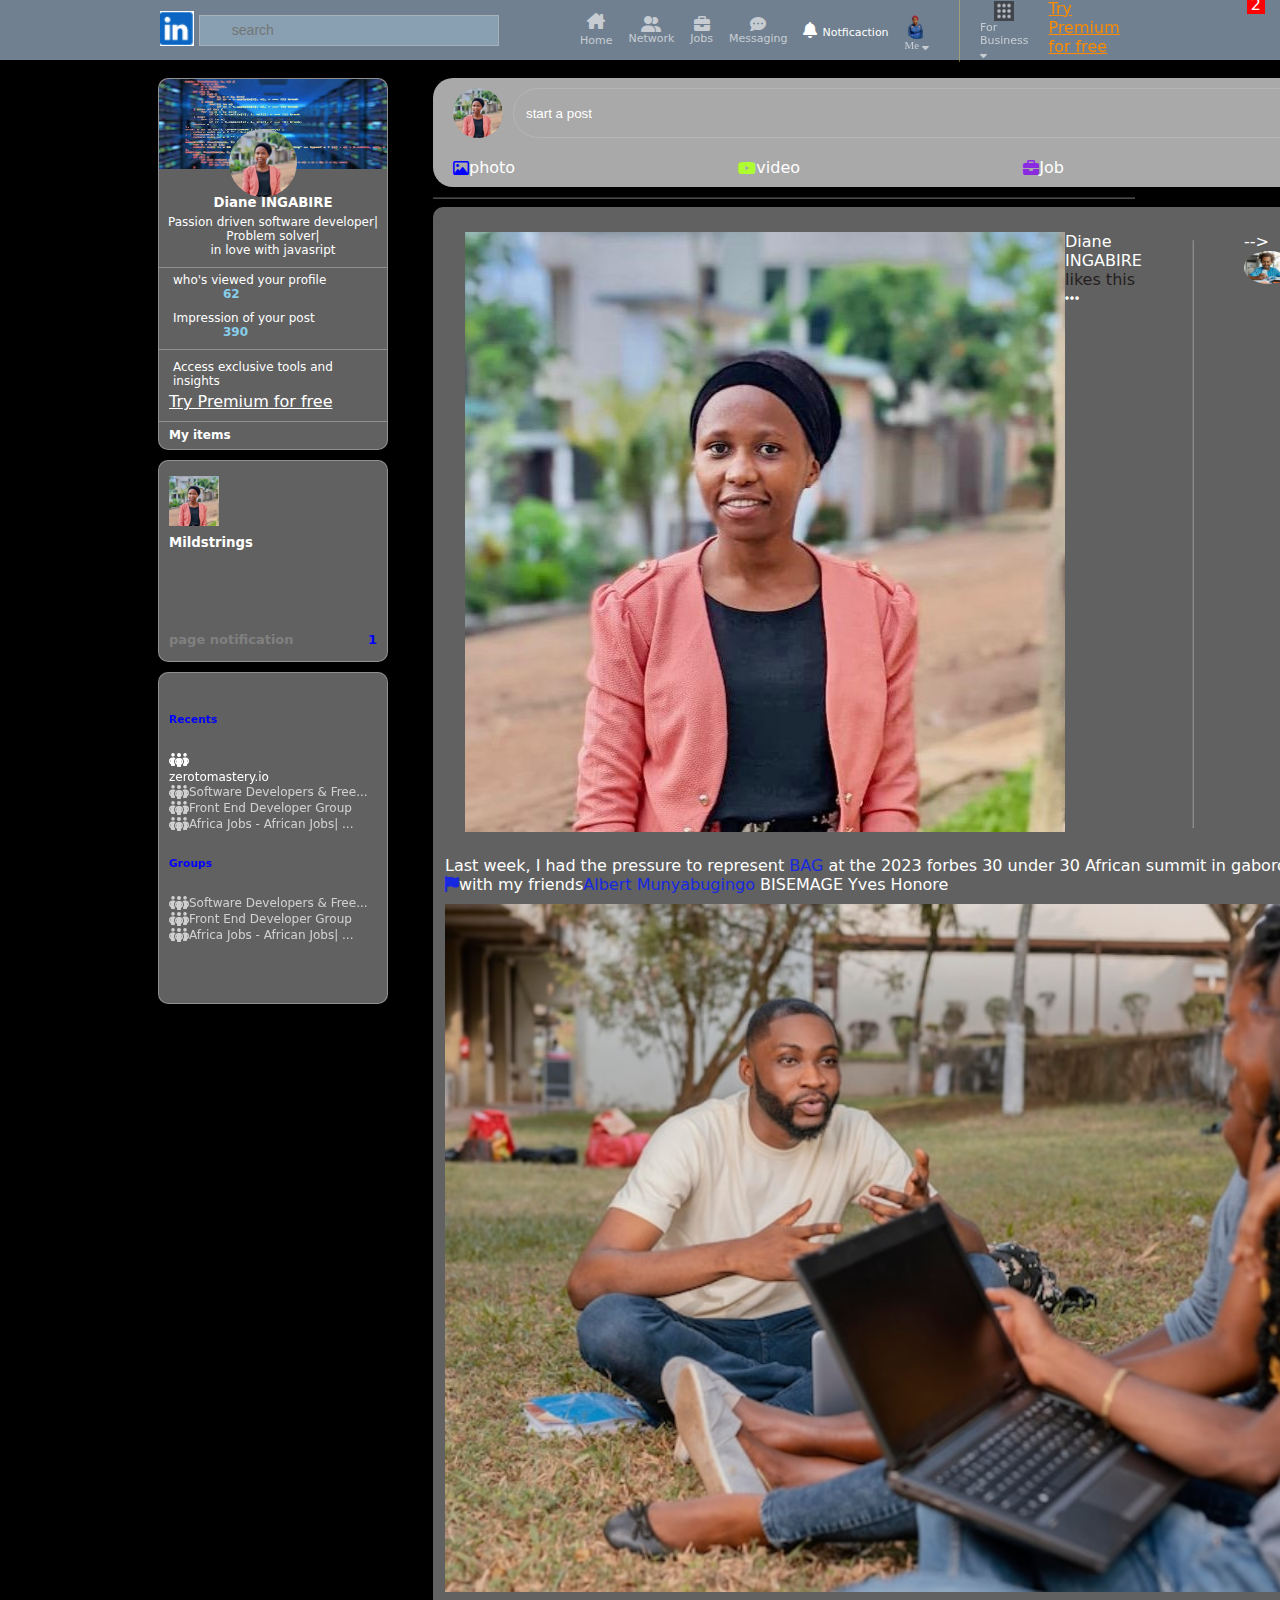
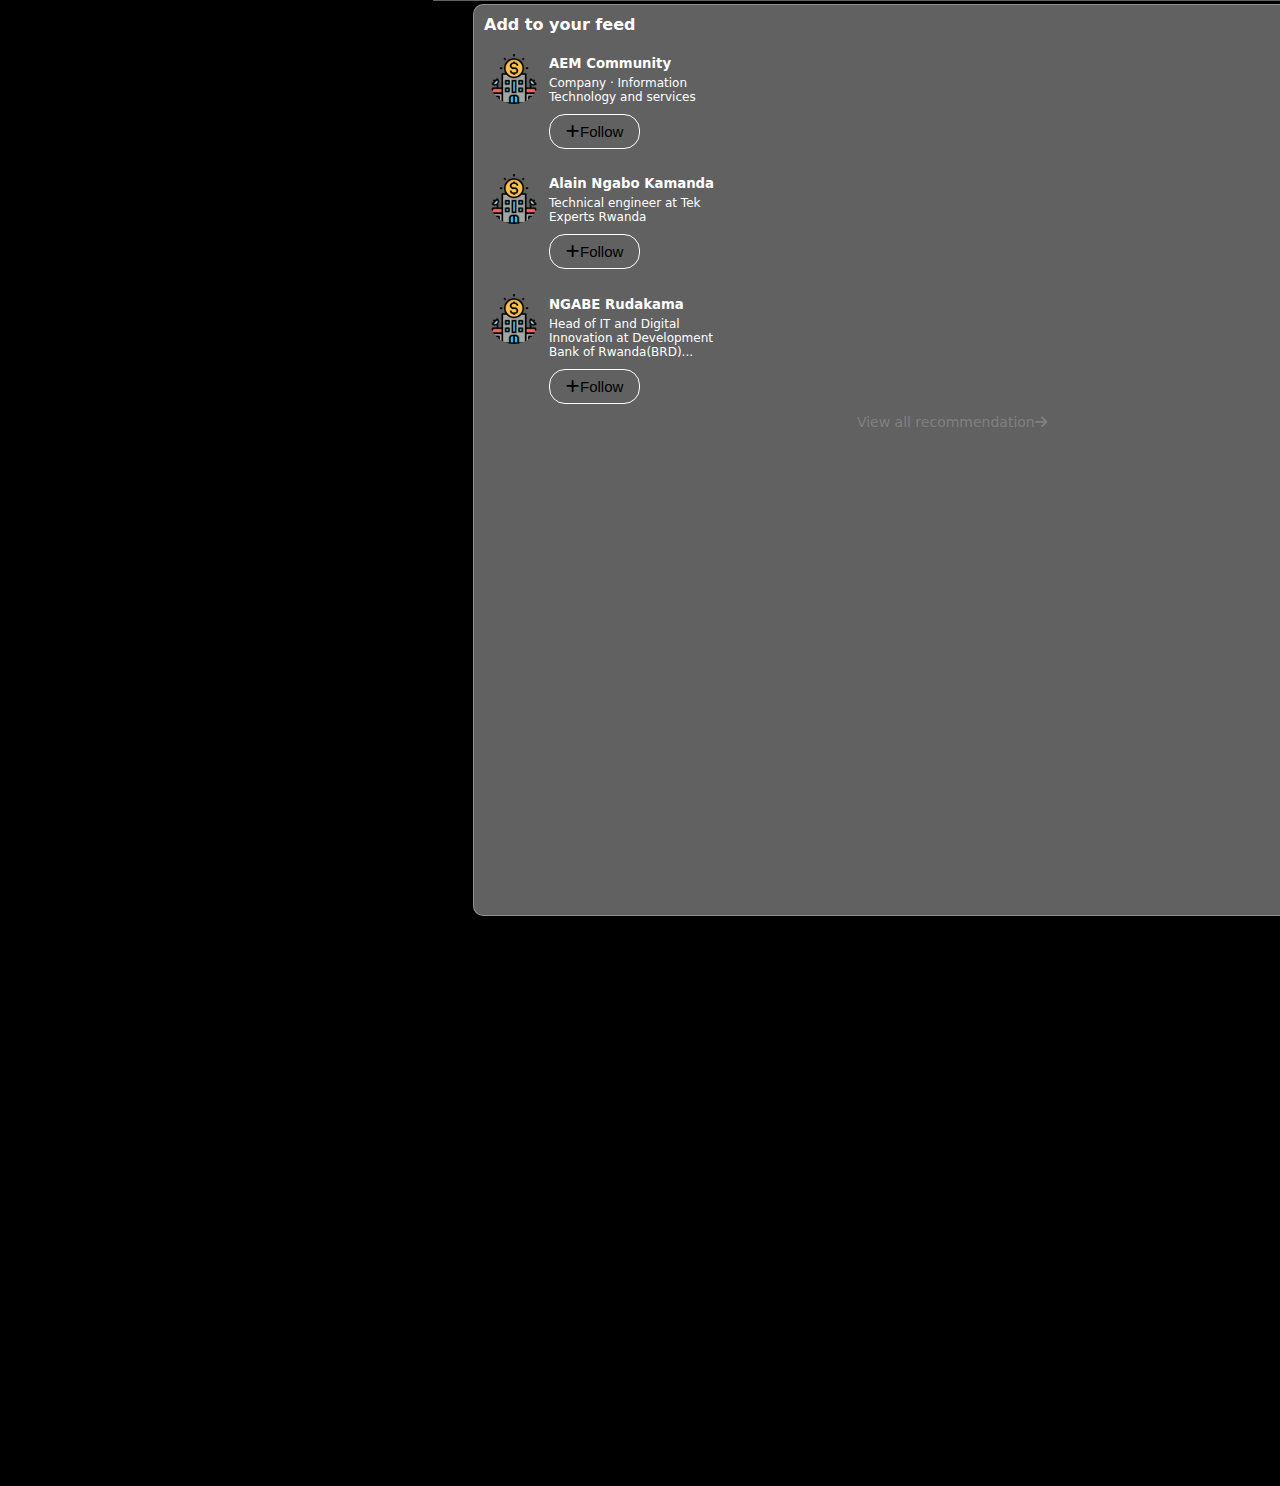
==== home.html @ 97c6e948 "the new changes" ====
<!DOCTYPE html>
<html lang="en">
<head>
    <meta charset="UTF-8">
    <meta name="viewport" content="width=device-width, initial-scale=1.0">
    <link rel="stylesheet" href="styles.css"/>
    <link rel="stylesheet" href="https://cdnjs.cloudflare.com/ajax/libs/font-awesome/6.7.2/css/all.min.css" integrity="sha512-Evv84Mr4kqVGRNSgIGL/F/aIDqQb7xQ2vcrdIwxfjThSH8CSR7PBEakCr51Ck+w+/U6swU2Im1vVX0SVk9ABhg==" crossorigin="anonymous" referrerpolicy="no-referrer" />
    <title>linkedIn</title>
</head>
<body >
    <header>
        <div id="leftside" >
            <div ><img src="Screenshot 2025-01-10 213124.png" alt="img" id="logo"/> </div>
            <div><input type="search" placeholder="search" id="searchbox"/> </div>
        </div>
        <div id="middle" >
            <div  id="iconcontainer">
                <i class="fa-solid fa-house-chimney" class="icons" style="align-self: center;"></i>
                <a href="#" style="color: white;text-decoration: none;"><label>Home</label></a>
            </div>
            <div id="iconcontainer">
                <i class="fa-solid fa-user-group" class="icons"style="align-self: center;"></i>
                <label>Network</label>
            </div>
            <div id="iconcontainer">
                <i class="fa-solid fa-briefcase" class="icons"style="align-self: center;"></i>
                <label>Jobs</label>
            </div>
            <div id="iconcontainer">
                <i class="fa-solid fa-comment-dots" class="icons"style="align-self: center;"></i>
                <label>Messaging</label>
            </div>
            <div id="Notficaction-container">
                <i class="fa-solid fa-bell" class="notification"style="align-self: center;"></i>
                <label>Notficaction</label>
                <div styles="font-size:14px;" class= "notification-alert">2</div>
            </div>
            <div  style="color: white;" class="meicon">
                <img id="dp" src="IMG-20241104-WA0023-removebg-preview.png" alt="img" />
                <label style="opacity:0.6;font-family: bold;">Me <i class="fa-solid fa-sort-down"></i></label>
            </div>
        </div>
        <div id="right" >
            <div id="iconcontainer">
                <img src="grid.png" alt="grid"  height="20px" width="20px" style="align-self: center;"/>
                <label>For Business<i class="fa-solid fa-sort-down"></i></label>
            </div>
        
            <div style="margin-left:20px; margin-right: 100px;" >           
                <a href="#" style="color:darkorange;"> Try Premium for free</a>
            </div>
        </div>
    </header>
    <main class="main">
        <div class="left-main">
          <div class="left-main-1">
             <img class="banner" src="download (1).jpeg">
             <img class="my-picture" src="pic.jpg">
          
             <div class="about">
             <h5>Diane INGABIRE</h5>
             <p>Passion driven software developer|<br>Problem solver|<br>in love with javasript</p>
             </div>
             <div class="analytics">
                <div>
                    <p>who's viewed your profile <span style="margin-left:50px ;color:skyblue; font-weight: bold;">62</span></p>
                     
                </div>
                <div>
                    <p>Impression of your post <span style="margin-left:50px ;color:skyblue; font-weight: bold;">390</span></p>
                     
                </div>
             </div> 
             <div class="premium">
                <p>Access exclusive tools and insights</p>
                <a href="#">Try Premium for free</a>
             </div>
             <div class="my-item">
             <p>My items</p>
             </div>
            </div>

            <div class="left-main-2">
                 
                    <div class="page">
                        <img class="midstrings" src="pic.jpg">
                        <h5>Mildstrings</h5>
                         <div class="page-notification">
                            <p>page notification</p>
                            <p style="color:blue;">1</p>
                         </div>
                         <div class="page-notification">
                            <p>Page Visitors</p>
                            <p style="color:blue">2</p>
                         </div>  

                    </div>
                    <p>See Visitors Analytics</p>
                  
            </div>
          <div class="left-main-3">
                <h6>Recents</h6>
                <div class="eveny-flex">
                    <i class="fa-solid fa-people-group" class="events"></i>
                    <p class="events-p">zerotomastery.io</p>
                </div>
                <div class="event-flex">
                    <i class="fa-solid fa-people-group" class="events"></i>
                    <p class="events-p">Software Developers & Free...</p>
                </div>
                <div class="event-flex">
                    <i class="fa-solid fa-people-group" class="events"></i>
                     <p class="events-p" > Front End Developer Group</p>
                </div>
                <div class="event-flex">
                    <i class="fa-solid fa-people-group" class="events"></i>
                     <p class="events-p" > Africa Jobs - African Jobs| ...</p>
                </div>
                <h6>Groups</h6>
                <div class="event-flex">
                    <i class="fa-solid fa-people-group" class="events"></i>
                    <p class="events-p">Software Developers & Free...</p>
                </div>
                <div class="event-flex">
                    <i class="fa-solid fa-people-group" class="events"></i>
                     <p class="events-p" > Front End Developer Group</p>
                </div>
                <div class="event-flex">
                    <i class="fa-solid fa-people-group" class="events"></i>
                     <p class="events-p" > Africa Jobs - African Jobs| ...</p>
                </div>
               
            </div>
        </div>
        <div class="middle-main">
            <div class="middle-main-1">
                <div class="post-1">
                  <img class="middle-pic" src="pic.jpg">
                  <input class="post" type="text" placeholder="start a post">
                </div>
                <div class="linked-input">
                    <div class="input">
                        <i class="fa-regular fa-image" class="upload" style="color:blue"></i>
                        <p>photo</p>
                    </div>
                    <div class="input">
                        <i class="fa-brands fa-youtube" class="upload" style="color:greenyellow;"></i>
                        <p>video</p>
                    </div>
                    <div class="input">
                        <i class="fa-solid fa-briefcase" class="upload" style="color:blueviolet"></i>
                        <p>Job</p>
                    </div>
                    <div class="input">
                        <i class="fa-regular fa-newspaper" class="upload" style="color: red;"></i>
                        <p>Write article</p>
                    </div>

                </div>
            </div>
            <div>
                <hr style="opacity: 0.3; width:700px ;margin-left:0px"/>
            </div>
            
            <div class="middle-main-2">
             <div class="post-about">
              <div>
                <img class="middl-pic" src="pic.jpg">
               </div>
               <div>
                <p class="nam">Diane INGABIRE  <span style="color:rgb(37, 30, 30)">likes this</span></p>
                <i class="fa-solid fa-ellipsis"></i>
               </div>
                <hr style="color:rgb(37, 30, 30) ; opacity: 0.3; margin-left: 50px; margin-right: 50px;"/>
              <div>-->
               <img class="middle-pic" src="picmiddle.JPG" alt="middleimage">
              </div>
              <div>
               <p class="name">Prince Mugisha <span style="color: rgb(37, 30, 30) ;">&#183 Following</span></p>
               <p class="name-about">Co-Founder,CEO at BAg</p>
                <p class="name-about">1d &#183 <i class="fa-solid fa-earth-americas"></i></p>
              </div>
             </div>
             <div class="content">
                <P>
                   Last week, I had the pressure to represent <span style="color:rgb(23, 40, 225)">BAG</span> at the 2023 forbes 30 under 30
                   African summit in gaborone, Bostwane<span style="color:rgb(23, 40, 225)"><i class="fa-solid fa-flag"></i></span>with my friends<span style="color:rgb(23, 40, 225)">Albert Munyabugingo</span>
                   </span style="color:rgb(23, 40, 225)">BISEMAGE Yves Honore</span>   
                </P>
             </div>
             <div>
                <img class="post-image" src="picpost.JPG">
             </div> 

            
        </div>
        <div class="rigt-main">
         <div class="right-main-1">
            <div>
                <h4 style="padding: 0; margin:0;">Add to your feed</h4>
            </div>
            <div class="arz-card">
                <div>
                    <img class="arz" src="company.png"/>
                </div>
                <div class="arz-info">
                 <h5>AEM Community</h5>
                 <p>Company &#183 Information Technology
                    and services
                 </p>
                 <button class="follow-button"><i class="fa fa-plus"></i>Follow</button>           
                </div>
            </div>
            <div class="arz-card">
                <div>
                    <img class="arz" src="company.png"/>
                </div>
                <div class="arz-info">
                 <h5>Alain Ngabo Kamanda</h5>
                 <p>Technical engineer at Tek Experts
                    Rwanda
                 </p>
                 <button class="follow-button"><i class="fa fa-plus"></i>Follow</button>           
                </div>
            </div>
            <div class="arz-card">
                <div>
                    <img class="arz" src="company.png"/>
                </div>
                <div class="arz-info">
                 <h5>NGABE Rudakama</h5>
                 <p>Head of IT and Digital Innovation at 
                    Development Bank of Rwanda(BRD)...
                 </p>
                 <button class="follow-button"><i class="fa fa-plus"></i>Follow</button>           
                </div>
            </div>
            <div>
                <p style="font-size: 14px; text-align:center; margin-top:10px ;color:grey;">View all recommendation<i class="fa-solid fa-arrow-right"></i></p>
            </div>

         </div>

        </div>
    </main>
</body>
</html>
---- styles.css ----
body{
    max-width: 100%;
    height: 3000px;
    padding-top: 70px;
    padding-left:150px;
    padding-right: 150px;
    color:white;
    background-color: black;
    font-family: -sans -apple-system,system-ui,BlinkMacSystemFont,Segoe UI,Roboto,Helvetica Neue,Fira Sans,Ubuntu,Oxygen,Oxygen Sans,Cantarell,Droid Sans,Apple Color Emoji,Segoe UI Emoji,Segoe UI Emoji,Segoe UI Symbol,Lucida Grande,Helvetica,Arial,sans-serif;
}

header{
    position:fixed;
    top:0;
    left: 0;
    right: 0;
    height: 60px;
    background-color:slategrey;
    padding-left: 160px;
    padding-right: 160px;
    display:flex;
    justify-content: space-between;
    align-items: center;
    z-index: 100;
}
p{
    padding: 0;
    margin: 0;
}
#logo{
    height: 35px;
    margin-right: 5px;
}
#leftside{
    display:flex;
    align-items: center;
    width:300px;
    margin-right:120px;
}
#middle{
    display:flex;
    flex:1;
    justify-content:space-between;
    align-items: center ;
}
#right{
    display: flex;
    border-left: 1px solid rgba(199,192,102,0.5);
    width:140px;
    margin-left:30px;
    padding-left:20px;
    justify-content: space-between;
    
}
#searchbox{
    padding: 7px;
    border:1px solid rgba(199,192,192,0.5);
    background-color: rgba(175,211,233,0.39);
    width: 300px;
    background-size:16px;
    background-repeat:no-repeat;
    outline: 0;
    background-position: 10px;

}
#searchbox::placeholder{
    font-size: 14px;
    padding-left:25px;
}
.icons{
    height: 23px;
    margin-bottom: 0px;
  
}
#dp{
    border-radius: 50px;
    height: 30px;
}

.meicon{
    display: flex;
    flex-direction:column;
    padding-top: 2px;
    padding-bottom: 2px;
}
#iconcontainer{
    display:flex;
    flex-direction:column;
    opacity:0.6;
    padding-top:2px;
    padding-bottom: 2px;
    color: white;

}
#iconcontainer:hover{
opacity: 1;
}
#iconcontainer:active{
    text-decoration: underline;
}
.notification{
    height: 23px;
    margin-bottom: 0px;
}
.notification-container{
    display: flex;
    flex-direction: column;
    padding-top: 2px;
    padding-bottom: 2px;
    position: relative;
}
.notification-container:hover{
    opacity: 1;
}
.notification-alert{
    position: absolute;
    right:15px;
    top:-5px;
    background-color:red;
    padding: 0px 4px;
    color:white;
    opacity: 1;
}
label{
    font-size: 11px;
}
.main{
    display: grid;
    grid-template-columns: 275px auto 350px;
    margin: 0 auto;
    justify-content: space-between;
}
.left-main{
    width: 230px;
    margin-right: 25px;
    display: flex;
    flex-direction: column;
}
.left-main-1{
height: 370px;
margin-bottom:10px;
position: relative;
border: 1px solid rgba(199,192,192,0.5);
border-radius:10px;
background-color:#616161;
}
.banner{
    width: 100%;
    border-top-left-radius:10px;
    border-top-right-radius:10px;
    height: 90px;
}
.my-picture{
    width:30%;
    border-radius: 50%;
    position:absolute;
    left: 70px;
    top: 50px;
}
.about{
    background-color: #616161;
    border-bottom:1px solid rgba(199,192,192,0.5);
}
.about h5{
    padding-bottom: -30px;
    
    text-align:center;
    margin-bottom: 0;
}
.about p{
    font-size: 12px;
    text-align: center;
    margin-top: 5px;
    margin-bottom: 10px;
}
.analytics{
    border-bottom: 1px solid rgba(199,192,192,0.5);
    padding-left: 10px;
    padding-right: 10px;
     
}
.analytics p{
    font-size: 12px;
    margin-top: 5px;
    margin-bottom: 10px;
    margin-left:4px;
}
.premium{
    margin-top:10px;
    border-bottom: 1px solid rgba(199,192,192,0.5);
    padding-bottom: 10px;
    padding-left: 10px;
    padding-right:10px;
}
.premium a{
    color: white;
}
.premium p{
    margin-bottom:4px;
    margin-left:4px;
    font-size:12px;
}
.left-main-2{
    height:200px;
    border:1px solid rgba(199,192,192,0.5);
    border-radius:10px;
    margin-bottom:10px;
    background-color: #616161;
}
.page{
    padding-left:10px;
    padding-right: 10px;
    border-bottom: 1px solid rgbs(199,192,192,0.5);
}
.midstrings{
    height:50px;
    padding-top: 15px;
}
.page h5{
    margin-top: 5px;
}
.page-notification{
    display: flex;
    justify-content: space-between;
    align-items: center;
    font-size: 13px;
    color:grey;
    margin-bottom:5px;
}
.my-item{
    font-size:12px;
    font-weight: 600;
    padding-top:6px;
    padding-left: 10px;
}
.left-main-2 p{
    font-size:13px;
    font-weight:600;
    text-align:center;
    padding-top:60px;
}
.left-main-3{
    height:300px;
    background-color:#616161;
    border: 1px solid rgba(199,192,192,0.5);
    border-radius: 10px;
    padding: 15px 10px;
    position: sticky;
    top: 80px;
}
.left-main-3 h6{
    color:blue
}
.events{
    height:15px;
    margin-right: 5px;
}
.events-p{
    font-size:12px;
}
.event-flex{
    display:flex;
    align-items: center;
    opacity:0.7;

}
.event-flex:hover{
    opacity:1;
}
.middle-main{
    flex:1;
}
.middle-pic{
    width: 50px;
    border-radius:50%;
    margin-right:10px;
}
.middle-main-1{
    border-radius:20px;
    background-color:darkgrey;
    margin-bottom: 10px;
}
.post-1{
    display:flex;
    padding:10px 20px;
}
.post{
    flex:1;
    border: 1px solid rgba(199,192,192,0.5);
    background-color: transparent;
    border-radius:40px;
}
.post::placeholder{
    padding-left: 10px;
    color:white;
}
.upload{
    height: 25px;
    margin: 12px;
}
.input{
    display: flex;
    align-items: center;
}
.linked-input{
    display: flex;
    justify-content: space-between;
    align-items: center;
    padding: 10px 20px;
}
.post-about{
    display:flex;
    margin-top: 10px;
    margin-bottom: 10px;
    padding: 10px 20px;

}

.post-image{
    width:100%;
    margin-top: 10px;
}
.middle-main-2{
    background-color: #616161;
    border-top-right-radius: 10px;
    border-top-left-radius: 10px;
    margin-bottom: 3px;
    padding: 5px 12px;
}
.name{
    font-weight:600;
    font-size:14px;
    margin-bottom: 2px;
}
.name-about{
    font-size: 13px;
    font-weight: 400;
    color:grey;
}
.right-main{
    width: 200px;
    margin-left:25px;
    display:flex;
    flex-direction:column;
}
.right-main-1{
    height: 900px;
    background-color:#616161;
    border: 1px solid rgba(199,192,192,0.5);
    border-radius:10px;
    margin-bottom: 10px;
    margin-left: 40px;
    padding-top: 10px;
    padding-left: 10px;
}
.arz{
    width: 50px;
    border-radius:50%;
    margin-top: 20px;
    margin-left: 5px;
    margin-right: 10px;
}
.arz-info{
    width: 180px;
}
.arz-card{
    display:flex;
    margin-bottom:5px;
}
.arz-info h5{
    margin-bottom: 5px;
}
.arz-info p{
    margin-bottom: 10px;
    font-size: 12px;
}
.follow-button{
    padding: 8px 16px;
    border-radius:16px;
    border: 1px solid white;
    background-color: transparent;
    font-size: 15px;

}
.right-main-2{
    
}
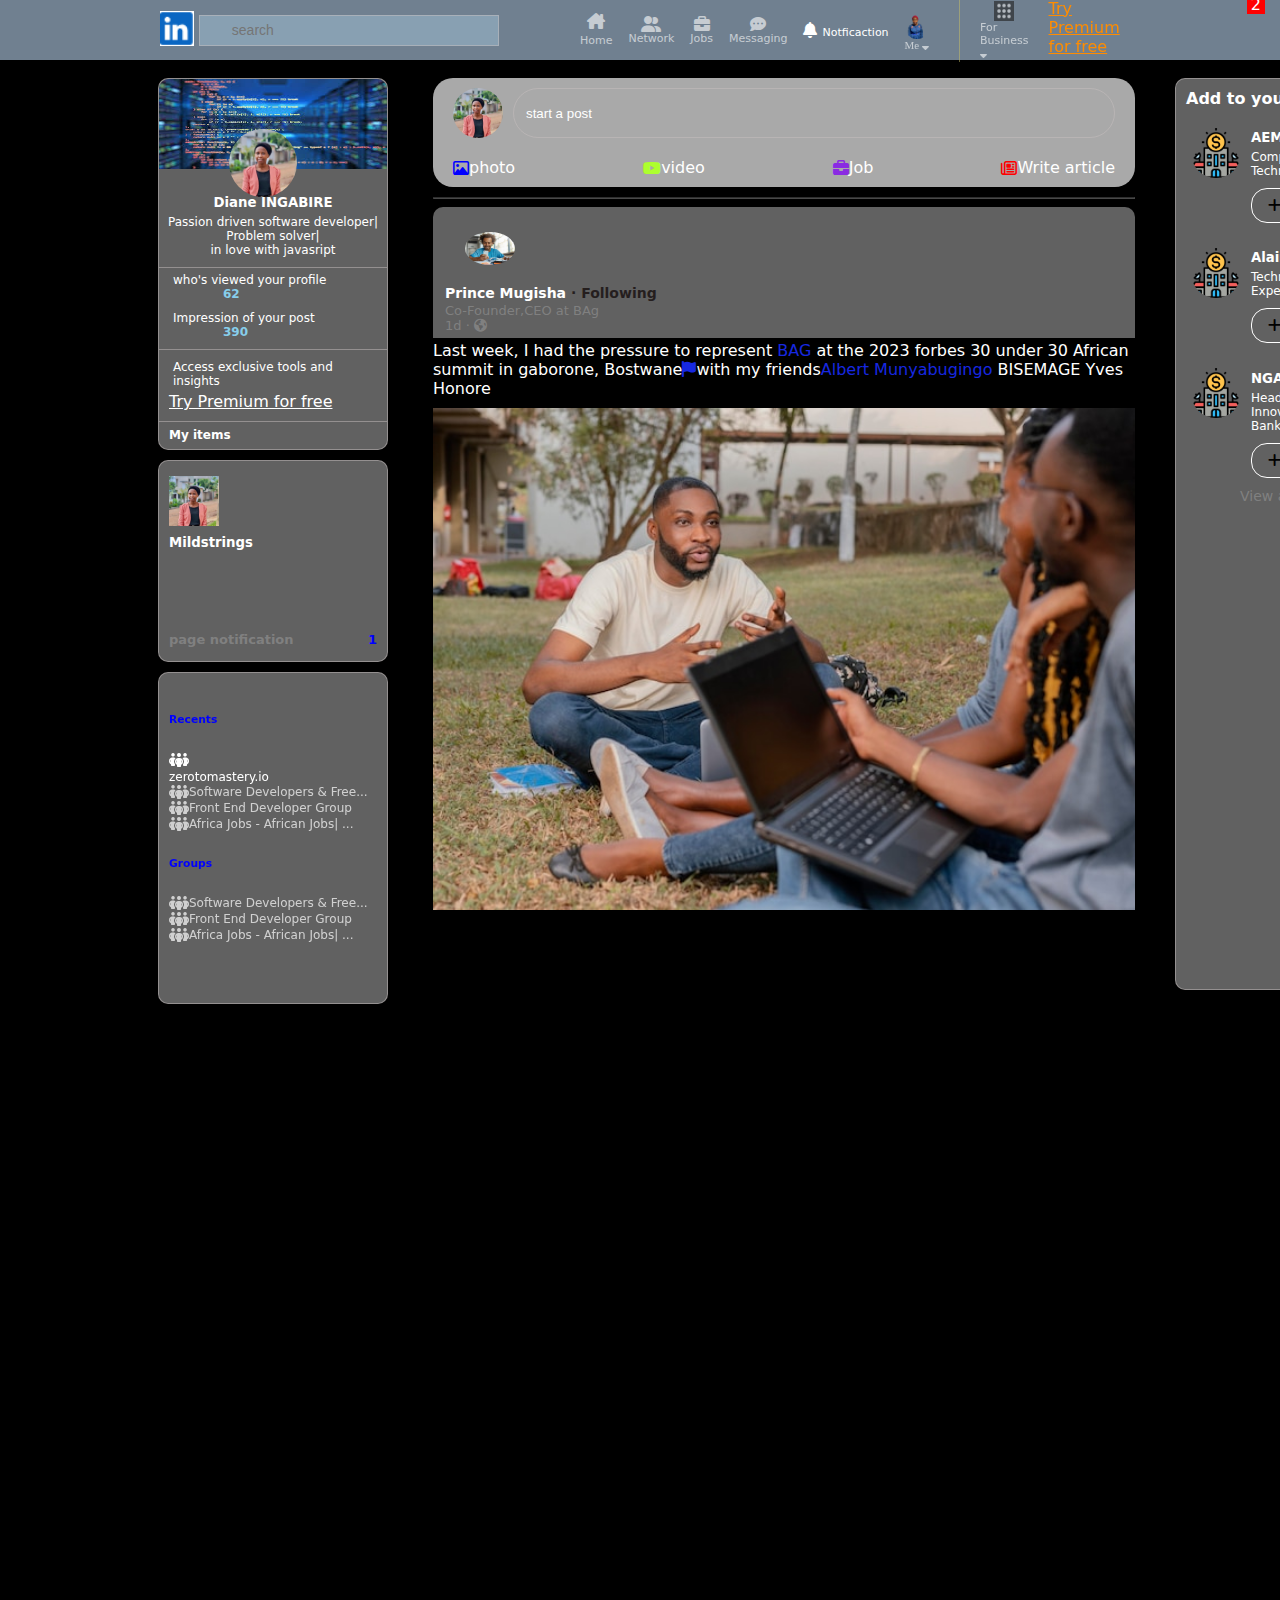
==== commit 224934ab: "the new changes" ====
--- a/home.html
+++ b/home.html
@@ -164,7 +164,7 @@
             
             <div class="middle-main-2">
              <div class="post-about">
-              <div>
+              <!---- <div>
                 <img class="middl-pic" src="pic.jpg">
                </div>
                <div>
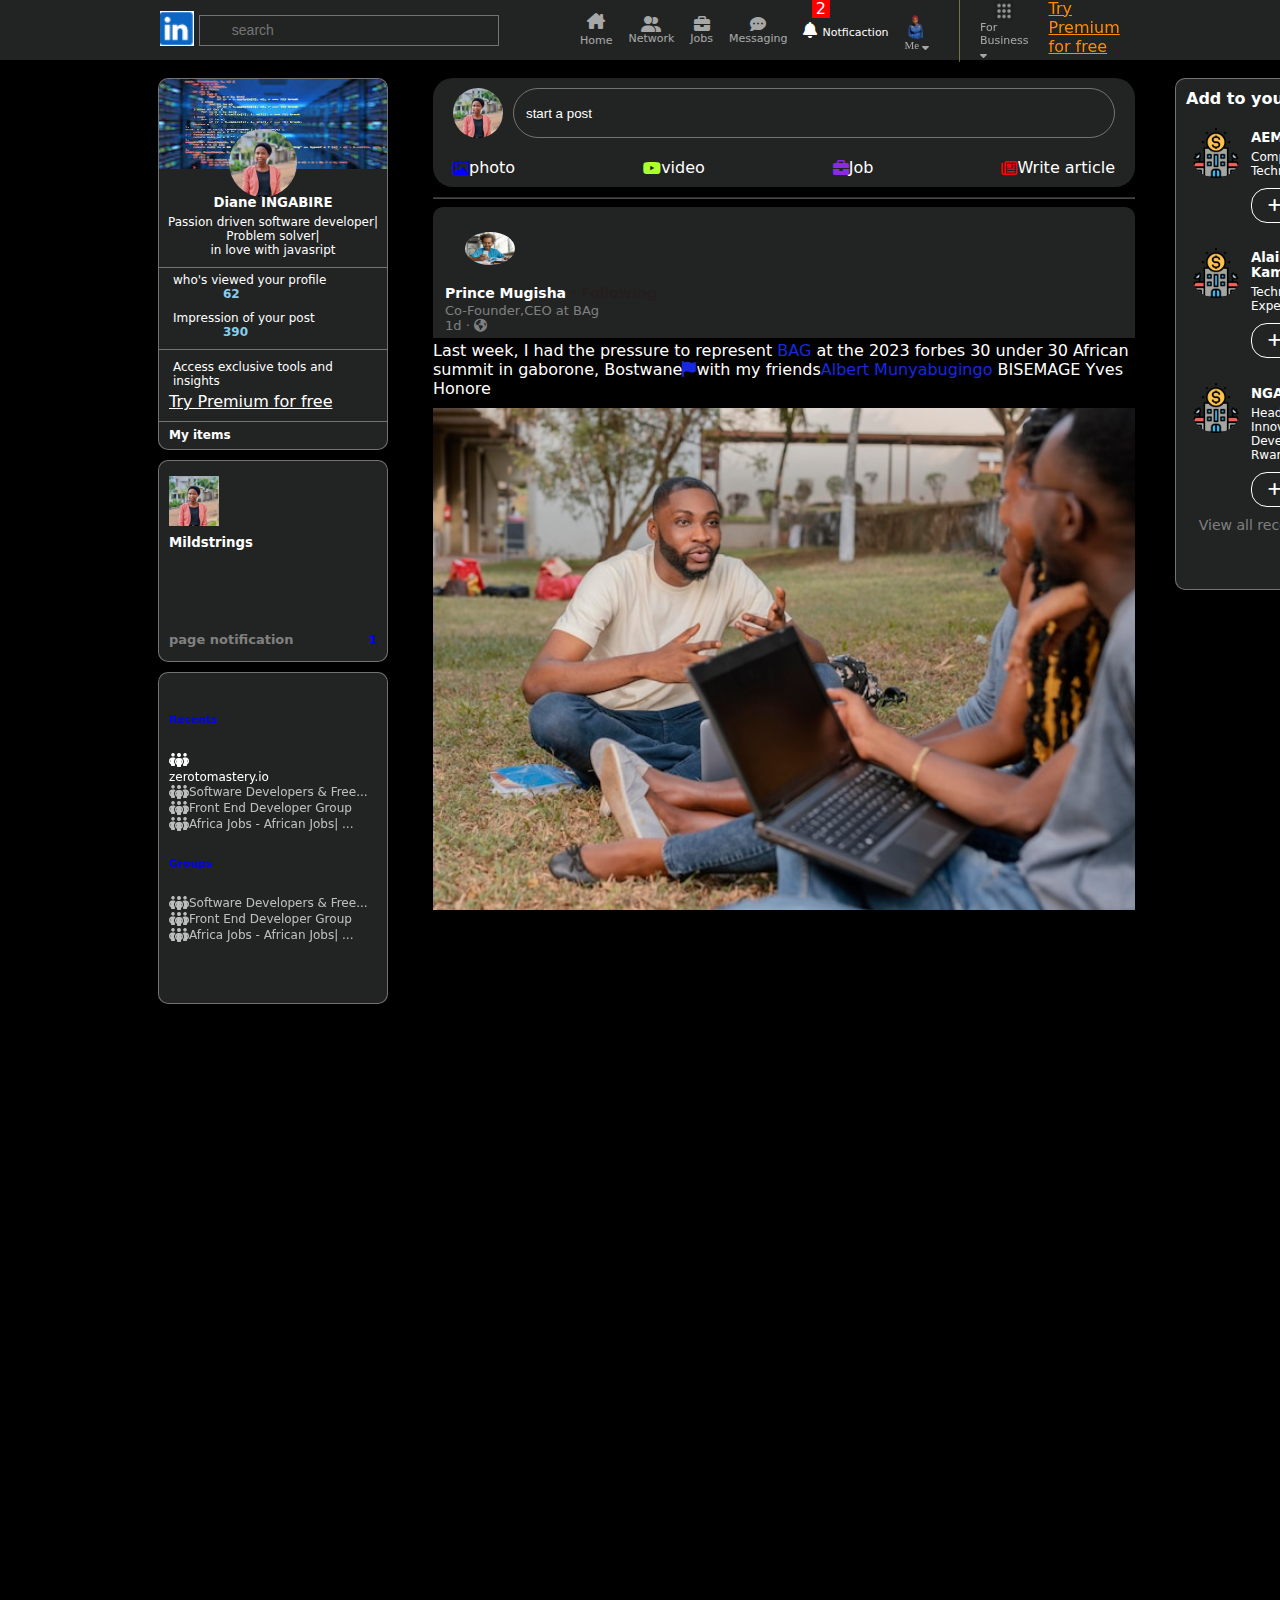
==== commit ff5957fc: "the new changes" ====
--- a/home.html
+++ b/home.html
@@ -196,10 +196,10 @@
         </div>
         <div class="rigt-main">
          <div class="right-main-1">
-            <div>
+             <div>
                 <h4 style="padding: 0; margin:0;">Add to your feed</h4>
-            </div>
-            <div class="arz-card">
+             </div>
+             <div class="arz-card">
                 <div>
                     <img class="arz" src="company.png"/>
                 </div>
@@ -208,10 +208,10 @@
                  <p>Company &#183 Information Technology
                     and services
                  </p>
-                 <button class="follow-button"><i class="fa fa-plus"></i>Follow</button>           
-                </div>
-            </div>
-            <div class="arz-card">
+                 <button class="follow-button"><i class="fa fa-plus"></i>  Follow</button>           
+                </div>
+                </div>
+             <div class="arz-card">
                 <div>
                     <img class="arz" src="company.png"/>
                 </div>
@@ -220,10 +220,10 @@
                  <p>Technical engineer at Tek Experts
                     Rwanda
                  </p>
-                 <button class="follow-button"><i class="fa fa-plus"></i>Follow</button>           
-                </div>
-            </div>
-            <div class="arz-card">
+                 <button class="follow-button"><i class="fa fa-plus"></i>  Follow</button>           
+                </div>
+             </div>
+             <div class="arz-card">
                 <div>
                     <img class="arz" src="company.png"/>
                 </div>
@@ -232,14 +232,17 @@
                  <p>Head of IT and Digital Innovation at 
                     Development Bank of Rwanda(BRD)...
                  </p>
-                 <button class="follow-button"><i class="fa fa-plus"></i>Follow</button>           
-                </div>
-            </div>
-            <div>
-                <p style="font-size: 14px; text-align:center; margin-top:10px ;color:grey;">View all recommendation<i class="fa-solid fa-arrow-right"></i></p>
-            </div>
-
+                 <button class="follow-button"><i class="fa fa-plus"></i>  Follow</button>           
+                </div>
+             </div>
+             <div>
+                <p style="font-size: 14px; text-align:center; margin-top:10px ;color:grey;">View all recommendation  <i class="fa-solid fa-arrow-right"></i></p>
+             </div>
+           
          </div>
+         
+        </div>
+
 
         </div>
     </main>
--- a/styles.css
+++ b/styles.css
@@ -16,7 +16,7 @@
     left: 0;
     right: 0;
     height: 60px;
-    background-color:slategrey;
+    background-color:#222424;
     padding-left: 160px;
     padding-right: 160px;
     display:flex;
@@ -56,7 +56,7 @@
 #searchbox{
     padding: 7px;
     border:1px solid rgba(199,192,192,0.5);
-    background-color: rgba(175,211,233,0.39);
+    background-color:#222424;
     width: 300px;
     background-size:16px;
     background-repeat:no-repeat;
@@ -115,8 +115,8 @@
 }
 .notification-alert{
     position: absolute;
-    right:15px;
-    top:-5px;
+    right:450px;
+    top:-1px;
     background-color:red;
     padding: 0px 4px;
     color:white;
@@ -143,7 +143,7 @@
 position: relative;
 border: 1px solid rgba(199,192,192,0.5);
 border-radius:10px;
-background-color:#616161;
+background-color:#222424;
 }
 .banner{
     width: 100%;
@@ -159,7 +159,7 @@
     top: 50px;
 }
 .about{
-    background-color: #616161;
+    background-color: #222424;
     border-bottom:1px solid rgba(199,192,192,0.5);
 }
 .about h5{
@@ -206,7 +206,7 @@
     border:1px solid rgba(199,192,192,0.5);
     border-radius:10px;
     margin-bottom:10px;
-    background-color: #616161;
+    background-color: #222424;
 }
 .page{
     padding-left:10px;
@@ -242,7 +242,7 @@
 }
 .left-main-3{
     height:300px;
-    background-color:#616161;
+    background-color:#222424;
     border: 1px solid rgba(199,192,192,0.5);
     border-radius: 10px;
     padding: 15px 10px;
@@ -278,7 +278,7 @@
 }
 .middle-main-1{
     border-radius:20px;
-    background-color:darkgrey;
+    background-color:#222424;
     margin-bottom: 10px;
 }
 .post-1{
@@ -322,7 +322,7 @@
     margin-top: 10px;
 }
 .middle-main-2{
-    background-color: #616161;
+    background-color: #222424;
     border-top-right-radius: 10px;
     border-top-left-radius: 10px;
     margin-bottom: 3px;
@@ -339,14 +339,14 @@
     color:grey;
 }
 .right-main{
-    width: 200px;
     margin-left:25px;
     display:flex;
     flex-direction:column;
 }
 .right-main-1{
-    height: 900px;
-    background-color:#616161;
+    height: 500px;
+    width: 220px;
+    background-color:#222424;
     border: 1px solid rgba(199,192,192,0.5);
     border-radius:10px;
     margin-bottom: 10px;
@@ -381,8 +381,11 @@
     border: 1px solid white;
     background-color: transparent;
     font-size: 15px;
-
-}
-.right-main-2{
-    
-}
+    color: white;
+
+}
+#hiringimg{
+ width: 220px;
+ border-radius: 10px;
+}
+    